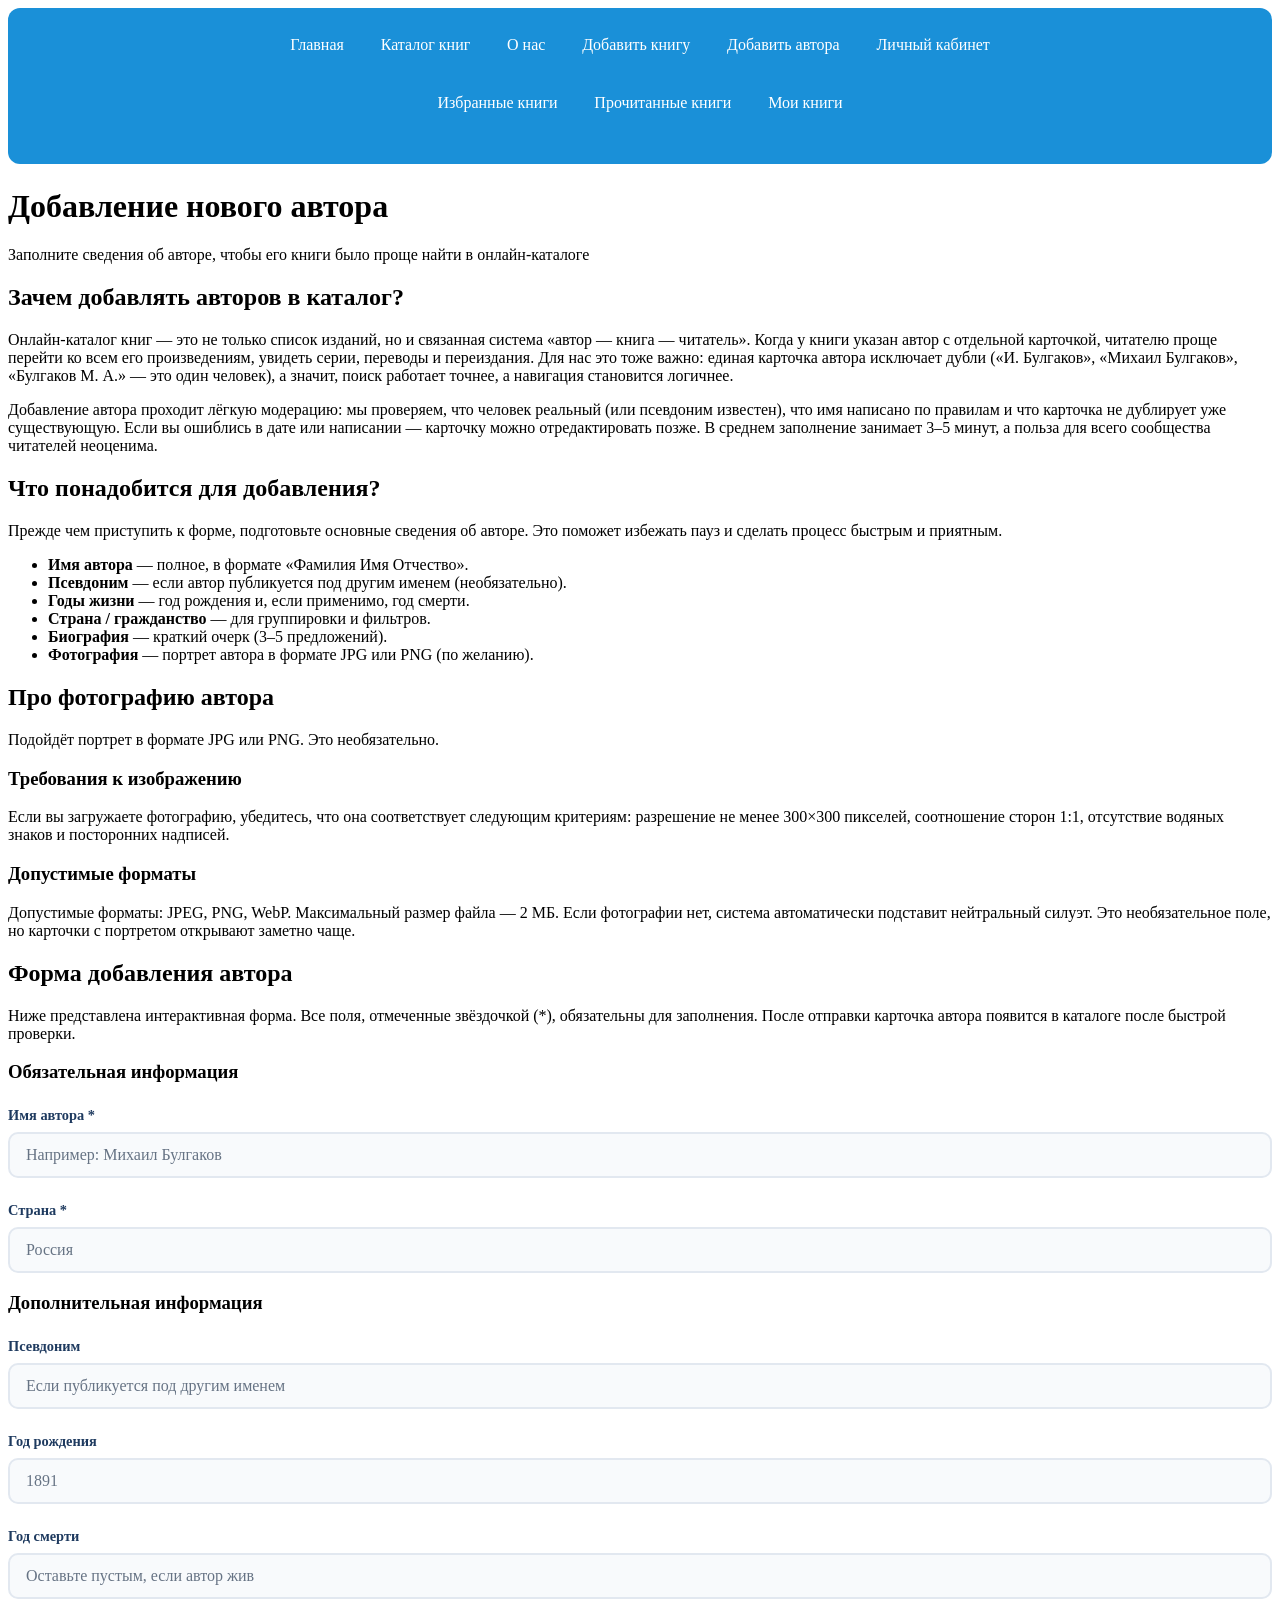
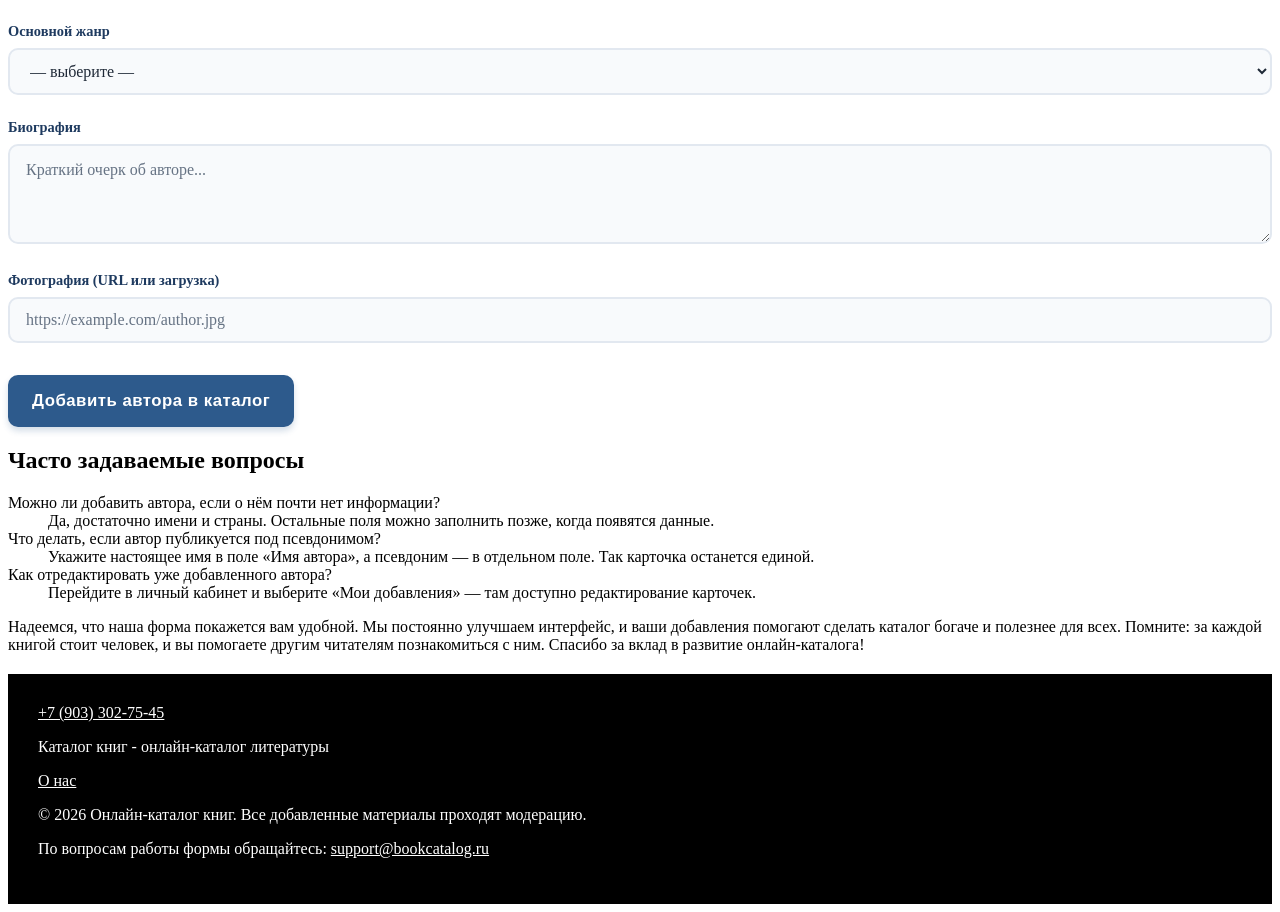
==== index/add_author.html @ e509ef24 "Технология сети интернет. ЛР5. Java Script" ====
<!DOCTYPE html>
<html lang="ru">


<header>
    <meta charset="UTF-8">
    <meta name="viewport" content="width=device-width, initial-scale=1.0">
    <title>Добавление автора</title>
    <link rel="stylesheet" href="../css/add_author.css">
    <link rel="stylesheet" href="../css/style.css">

    <nav>
        <ul>
            <li><a href="../index.html">Главная</a></li>
            <li><a href="catalog.html">Каталог книг</a></li>
            <li><a href="about_us.html">О нас</a></li>
            <li><a href="add_book.html">Добавить книгу</a></li>
            <li><a href="#">Добавить автора</a></li>
            <li><a href="personal_account.html">Личный кабинет</a></li>
        </ul>
    </nav>

    <nav>
        <ul>
            <li><a href="selected_books.html">Избранные книги</a></li>
            <li><a href="read_books.html">Прочитанные книги</a></li>
            <li><a href="my_books.html">Мои книги</a></li>
        </ul>
    </nav>
</header>



<main>
    <div class="container">
        <h1>Добавление нового автора</h1>
        <p>Заполните сведения об авторе, чтобы его книги было проще найти в онлайн-каталоге</p>




        <h2>Зачем добавлять авторов в каталог?</h2>
        <p>
            Онлайн-каталог книг — это не только список изданий, но и связанная система «автор — книга — читатель».
            Когда у книги указан автор с отдельной карточкой, читателю проще перейти ко всем его произведениям,
            увидеть серии, переводы и переиздания. Для нас это тоже важно: единая карточка автора исключает
            дубли («И. Булгаков», «Михаил Булгаков», «Булгаков М. А.» — это один человек), а значит, поиск
            работает точнее, а навигация становится логичнее.
        </p>
        <p>
            Добавление автора проходит лёгкую модерацию: мы проверяем, что человек реальный (или псевдоним
            известен), что имя написано по правилам и что карточка не дублирует уже существующую. Если
            вы ошиблись в дате или написании — карточку можно отредактировать позже. В среднем заполнение
            занимает 3–5 минут, а польза для всего сообщества читателей неоценима.
        </p>




        <h2>Что понадобится для добавления?</h2>
        <p>
            Прежде чем приступить к форме, подготовьте основные сведения об авторе. Это поможет избежать
            пауз и сделать процесс быстрым и приятным.
        </p>
        <ul>
            <li><strong>Имя автора</strong> — полное, в формате «Фамилия Имя Отчество».</li>
            <li><strong>Псевдоним</strong> — если автор публикуется под другим именем (необязательно).</li>
            <li><strong>Годы жизни</strong> — год рождения и, если применимо, год смерти.</li>
            <li><strong>Страна / гражданство</strong> — для группировки и фильтров.</li>
            <li><strong>Биография</strong> — краткий очерк (3–5 предложений).</li>
            <li><strong>Фотография</strong> — портрет автора в формате JPG или PNG (по желанию).</li>
        </ul>





        <h2>Про фотографию автора</h2>
        <p>Подойдёт портрет в формате JPG или PNG. Это необязательно.</p>

        <h3>Требования к изображению</h3>
        <p>
            Если вы загружаете фотографию, убедитесь, что она соответствует следующим критериям:
            разрешение не менее 300×300 пикселей, соотношение сторон 1:1, отсутствие водяных знаков
            и посторонних надписей.
        </p>

        <h3>Допустимые форматы</h3>
        <p>
            Допустимые форматы: JPEG, PNG, WebP. Максимальный размер файла — 2 МБ. Если фотографии нет,
            система автоматически подставит нейтральный силуэт. Это необязательное поле, но карточки
            с портретом открывают заметно чаще.
        </p>




        <h2>Форма добавления автора</h2>
        <p>
            Ниже представлена интерактивная форма. Все поля, отмеченные звёздочкой (*), обязательны
            для заполнения. После отправки карточка автора появится в каталоге после быстрой проверки.
        </p>

        <div class="form-preview">
            <form action="#" method="post">
                <h3>Обязательная информация</h3>
                <label for="fullname">Имя автора *</label>
                <input type="text" id="fullname" name="fullname" placeholder="Например: Михаил Булгаков" required>

                <label for="country">Страна *</label>
                <input type="text" id="country" name="country" placeholder="Россия" required>


                <h3>Дополнительная информация</h3>
                <label for="penname">Псевдоним</label>
                <input type="text" id="penname" name="penname" placeholder="Если публикуется под другим именем">

                <label for="birthyear">Год рождения</label>
                <input type="number" id="birthyear" name="birthyear" min="1000" max="2026" placeholder="1891">

                <label for="deathyear">Год смерти</label>
                <input type="number" id="deathyear" name="deathyear" min="1000" max="2026" placeholder="Оставьте пустым, если автор жив">

                <label for="genre">Основной жанр</label>
                <select id="genre" name="genre">
                    <option value="">— выберите —</option>
                    <option value="fiction">Художественная литература</option>
                    <option value="science">Научная литература</option>
                    <option value="history">История</option>
                    <option value="children">Детская литература</option>
                </select>

                <label for="biography">Биография</label>
                <textarea id="biography" name="biography" rows="3" placeholder="Краткий очерк об авторе..."></textarea>

                <label for="photo">Фотография (URL или загрузка)</label>
                <input type="text" id="photo" name="photo" placeholder="https://example.com/author.jpg">

                <button type="submit">Добавить автора в каталог</button>
            </form>
        </div>




        <h2>Часто задаваемые вопросы</h2>
        <dl>
            <dt>Можно ли добавить автора, если о нём почти нет информации?</dt>
            <dd>Да, достаточно имени и страны. Остальные поля можно заполнить позже, когда появятся данные.</dd>

            <dt>Что делать, если автор публикуется под псевдонимом?</dt>
            <dd>Укажите настоящее имя в поле «Имя автора», а псевдоним — в отдельном поле. Так карточка останется единой.</dd>

            <dt>Как отредактировать уже добавленного автора?</dt>
            <dd>Перейдите в личный кабинет и выберите «Мои добавления» — там доступно редактирование карточек.</dd>
        </dl>

        <p>
            Надеемся, что наша форма покажется вам удобной. Мы постоянно улучшаем интерфейс,
            и ваши добавления помогают сделать каталог богаче и полезнее для всех. Помните: за каждой
            книгой стоит человек, и вы помогаете другим читателям познакомиться с ним. Спасибо за вклад
            в развитие онлайн-каталога!
        </p>
    </div>

    <script>
        document.querySelector('form')?.addEventListener('submit', function(e) {
            e.preventDefault();
            alert('Демонстрационная форма: автор не будет сохранён, так как это учебный пример. Спасибо!');
        });
    </script>
</main>

<footer>
    <a href="tel:+79033027545">+7 (903) 302-75-45</a>
    <p>Каталог книг - онлайн-каталог литературы</p>
    <a href="about_us.html">О нас</a>
    <p>© 2026 Онлайн-каталог книг. Все добавленные материалы проходят модерацию.</p>
    <p>По вопросам работы формы обращайтесь: <a href="mailto:support@bookcatalog.ru">support@bookcatalog.ru</a></p>
</footer>

</body>
</html>
---- css/style.css ----
header{
        background-color: #1a90d8;
        padding: 20px;
        border-radius: 12px;
        margin-bottom: 1.5rem; 
    }

    header a{
        color: white;
    }

    footer{
        background-color: black;
        color: white;
        padding: 30px;
        margin-top: 20px;
    }

    footer a{
        color: white;
    }


    /*Карточка с книгой*/
    .card__title,
    .card__author {
        display: block;      /* каждая ссылка — на своей строке */
        font-size: 1.5rem;
        text-align: center;
    }

    .card__cover {
        width: 100%;
        aspect-ratio: 2 / 3;  /* Пропорция обложки*/
        object-fit: cover;    /* обрезает лишнее, не искажая */
        display: block;
        border-radius: 18px; 
    }




    /* каталог карточек с книгами */
    .list-card {
        display: grid;
        /* Карточки сами распределятся: минимум 260px, максимум - сколько дадут */
        grid-template-columns: repeat(auto-fill, minmax(260px, 1fr));
        gap: 1rem;
    }

    .card { 
        margin-bottom: 0; 
    }


    /* База: мобильный (столбец) */
    header nav ul {
        display: flex;
        flex-direction: column; /* Ставим пункты друг под другом */
        gap: 0.8rem;
        list-style: none;
        margin: 0 0 1.5rem 0; /* Отступ снизу, чтобы меню не слипалось */
        padding: 0;
        transition: all 0.2s ease; 
    }

    /*при наведении*/
    header nav ul li:hover {
        background-color: #2d5a8c; 
        color: #ffffff;            
        border-color: #2d5a8c;
        border-radius: 8px;
        cursor: pointer;           
    }

    /* Убираем space-between на мобильном, иначе они разлетятся */
    header nav ul li a {
        display: block;
        padding: 0.8rem;
        text-decoration: none;
        text-align: center;
        border: 2px solid #c9e8fb; 
        border-radius: 8px;
    }

    /* Планшеты и ПК: строка */
    @media (min-width: 768px) {
        header nav ul {
            flex-direction: row; 
            justify-content: center; 
            flex-wrap: wrap; /* Если не влезут — перенесутся */
            background: none;
        }
        
        header nav ul li a {
            background: none; /* Убираем фон, делаем просто ссылками */
            padding: 0.5rem 0.75rem;
            border: none; /* Убираем рамки на ПК */
        }
    }


    /* Стили для подписей (label) */
    label {
        font-weight: 600;
        font-size: 0.9rem;
        margin-bottom: 0.5rem;
        margin-top: 1.5rem;
        color: #1e3a5f; 
        display: block;
    }

    /* Звездочка для обязательных полей  */
    label.required::after {
        content: " *";
        color: #dc2626; 
    }

    /* 2. Общие стили для полей */
    input[type="text"],
    input[type="number"],
    input[type="url"],
    input[type="tel"],
    input[type="email"],
    input[type="date"],
    input[type="bio"],
    input[type="password"],
    input[type="search"],
    select,
    textarea {
        width: 100%; 
        padding: 0.75rem 1rem; 
        border: 2px solid #e2e8f0; 
        border-radius: 10px; 
        font-family: inherit;
        font-size: 1rem;
        color: #1f2937;
        background-color: #f8fafc; 
        box-sizing: border-box;
        transition: all 0.3s ease; 
    }

    /* при наведении*/
    input:hover,
    select:hover,
    textarea:hover {
        border-color: #cbd5e1; 
        background-color: #ffffff;
    }

    /* при клике */
    input:focus,
    select:focus,
    textarea:focus {
        outline: none; /* Убираем стандартную браузерную обводку */
        border-color: #2d5a8c; 
        background-color: #ffffff; 
        box-shadow: 0 0 0 4px rgba(45, 90, 140, 0.15); 
    }

    /* подсказка */
    ::placeholder {
        color: #667384;
        opacity: 1; /* защита от Firefox */
    }

    /* Поля с ошибкой */
    input:invalid:not(:placeholder-shown) {
        border-color: #ef4444;
    }

    /* выпадающий список */
    select {
        background-position: right 1rem center;
        background-size: 1rem;
        padding-right: 2rem; 
        cursor: pointer;
    }


    textarea {
        resize: vertical; 
        min-height: 100px; 
        line-height: 1.5; /*Межстрочный интервал*/
    }

    /* кнопка отправки */
    button[type="submit"] {
        margin-top: 2rem;
        padding: 1rem 1.5rem;
        background: #2d5a8c;
        color: white;
        border: none;
        border-radius: 10px;
        font-size: 1.05rem;
        font-weight: 600;
        cursor: pointer;
        letter-spacing: 0.5px;
        box-shadow: 0 4px 6px rgba(45, 90, 140, 0.2); 
        transition: all 0.3s ease;
    }

    button[type="submit"]:hover {
        background: linear-gradient(135deg, #1e3a5f, #152a45);
        box-shadow: 0 6px 12px rgba(45, 90, 140, 0.3);
        transform: translateY(-2px); /* Кнопка чуть приподнимается */
    }

    button[type="submit"]:active {
        transform: translateY(0); /* Возвращается на место при клике */
        box-shadow: 0 2px 4px rgba(45, 90, 140, 0.2);
    }
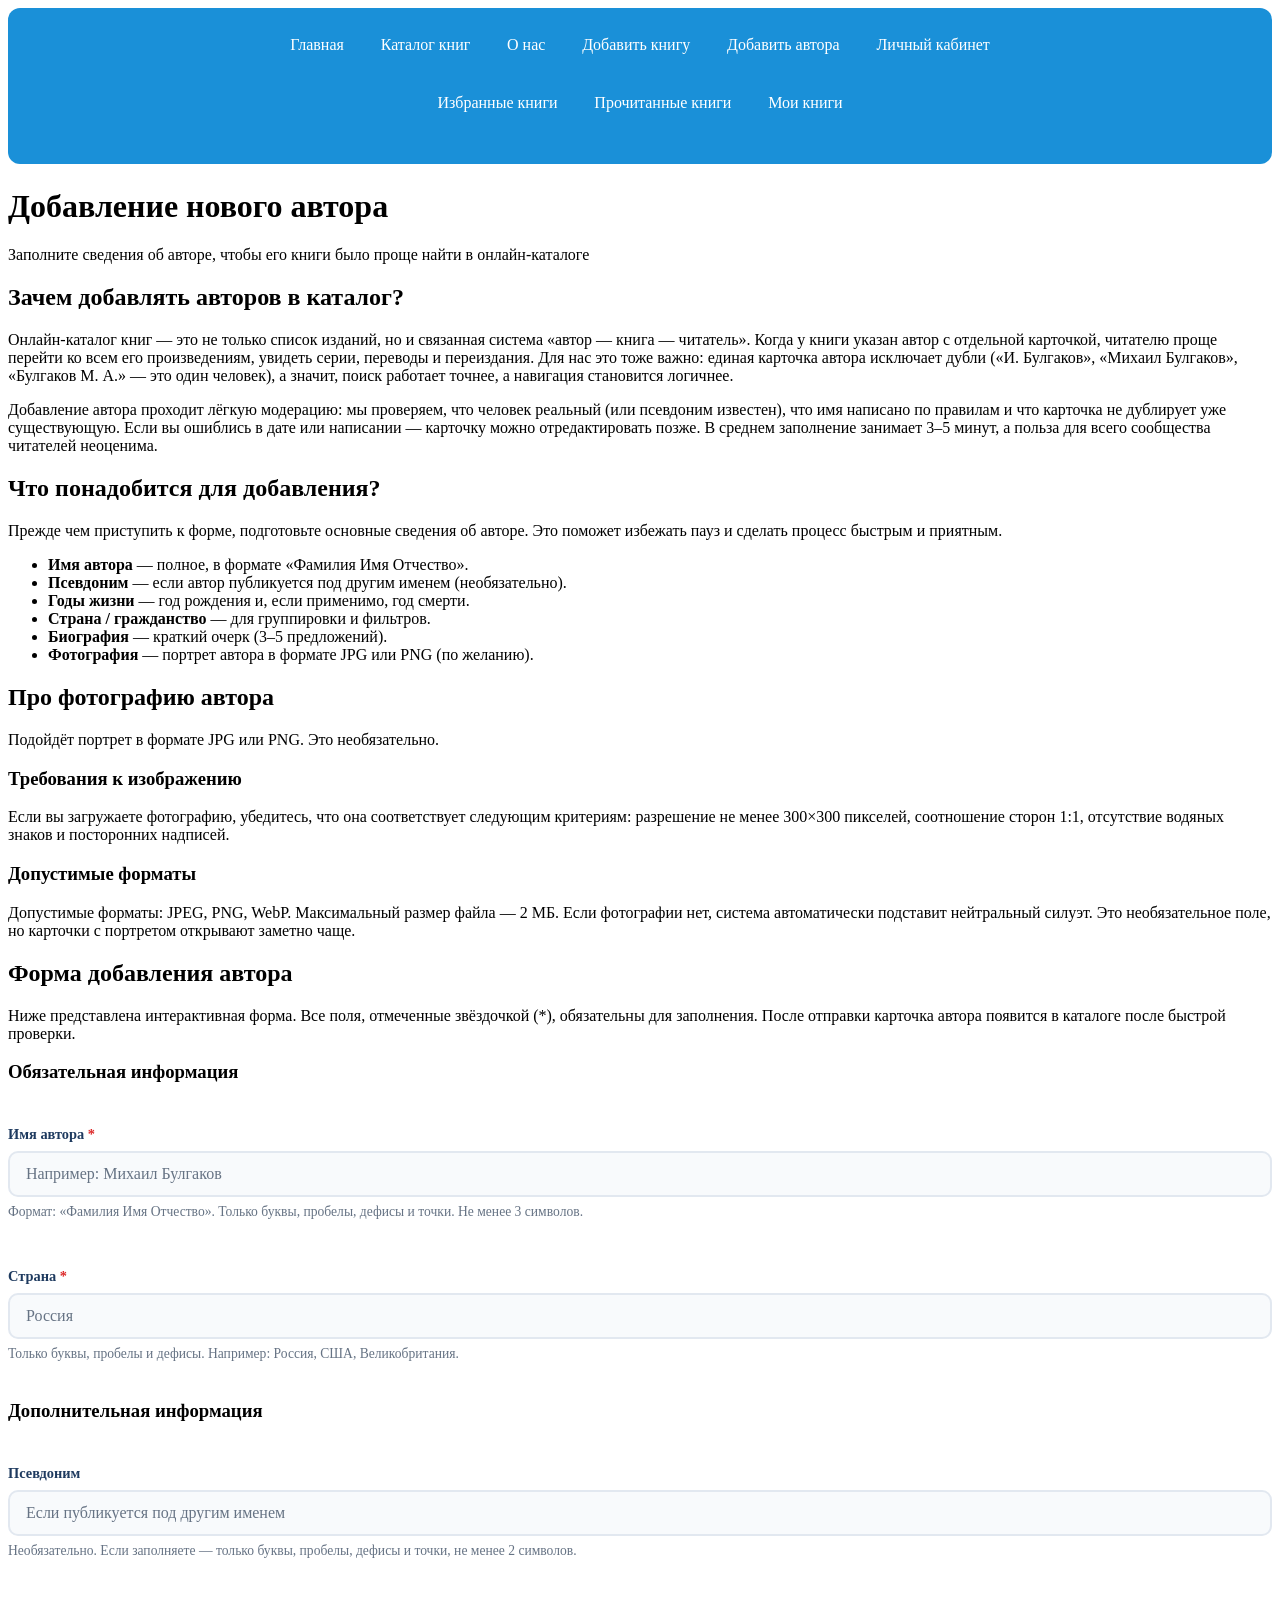
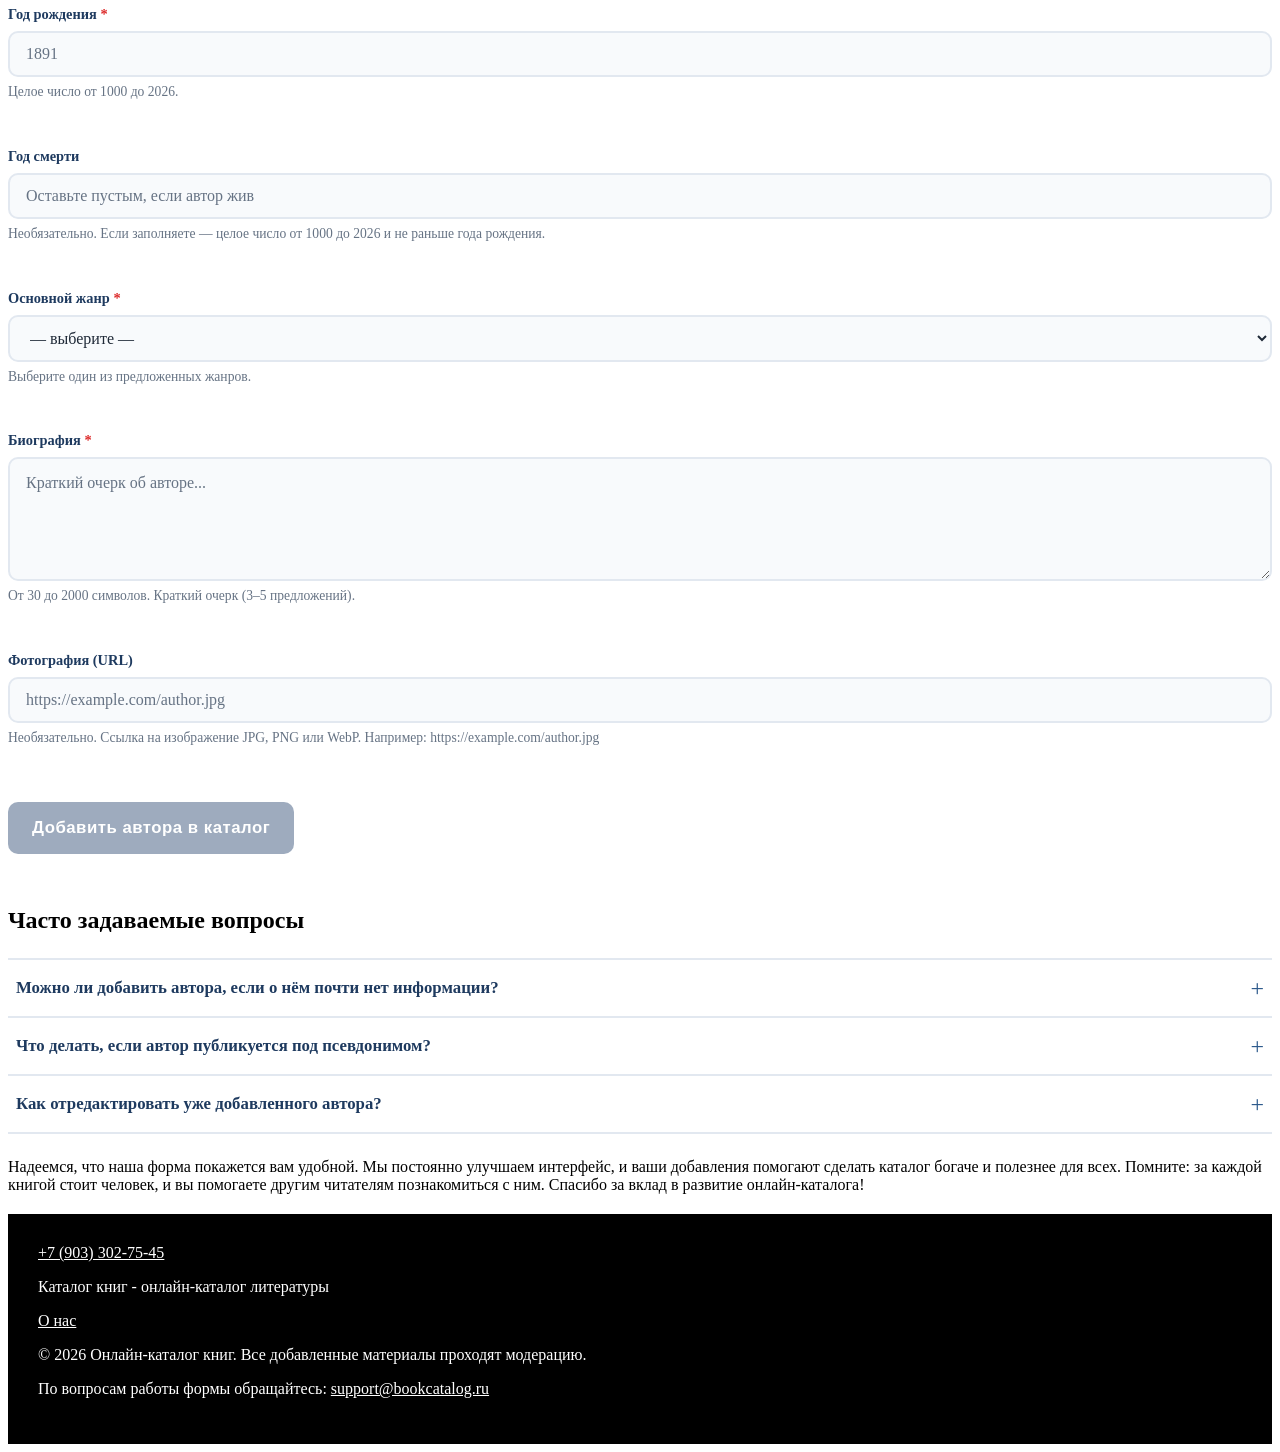
==== commit e4998e72: "Лабораторная работа 5 и 6 Непроверенный вариант лабораторных работ 5 и :" ====
--- a/index/add_author.html
+++ b/index/add_author.html
@@ -1,14 +1,16 @@
 <!DOCTYPE html>
 <html lang="ru">
-
-
-<header>
+<head>
     <meta charset="UTF-8">
     <meta name="viewport" content="width=device-width, initial-scale=1.0">
     <title>Добавление автора</title>
+    <link rel="stylesheet" href="../css/main.css">
+    <link rel="stylesheet" href="../css/style.css">
     <link rel="stylesheet" href="../css/add_author.css">
-    <link rel="stylesheet" href="../css/style.css">
-
+    <link rel="stylesheet" href="../css/validation.css">
+</head>
+<body>
+<header>
     <nav>
         <ul>
             <li><a href="../index.html">Главная</a></li>
@@ -29,15 +31,10 @@
     </nav>
 </header>
 
-
-
 <main>
     <div class="container">
         <h1>Добавление нового автора</h1>
         <p>Заполните сведения об авторе, чтобы его книги было проще найти в онлайн-каталоге</p>
-
-
-
 
         <h2>Зачем добавлять авторов в каталог?</h2>
         <p>
@@ -53,9 +50,6 @@
             вы ошиблись в дате или написании — карточку можно отредактировать позже. В среднем заполнение
             занимает 3–5 минут, а польза для всего сообщества читателей неоценима.
         </p>
-
-
-
 
         <h2>Что понадобится для добавления?</h2>
         <p>
@@ -71,10 +65,6 @@
             <li><strong>Фотография</strong> — портрет автора в формате JPG или PNG (по желанию).</li>
         </ul>
 
-
-
-
-
         <h2>Про фотографию автора</h2>
         <p>Подойдёт портрет в формате JPG или PNG. Это необязательно.</p>
 
@@ -92,9 +82,6 @@
             с портретом открывают заметно чаще.
         </p>
 
-
-
-
         <h2>Форма добавления автора</h2>
         <p>
             Ниже представлена интерактивная форма. Все поля, отмеченные звёздочкой (*), обязательны
@@ -102,58 +89,173 @@
         </p>
 
         <div class="form-preview">
-            <form action="#" method="post">
+            <form action="#" method="post" id="add-author-form" novalidate>
                 <h3>Обязательная информация</h3>
-                <label for="fullname">Имя автора *</label>
-                <input type="text" id="fullname" name="fullname" placeholder="Например: Михаил Булгаков" required>
-
-                <label for="country">Страна *</label>
-                <input type="text" id="country" name="country" placeholder="Россия" required>
-
+
+                <div class="form-field">
+                    <label for="fullname" class="required">Имя автора</label>
+                    <input
+                        type="text"
+                        id="fullname"
+                        name="fullname"
+                        placeholder="Например: Михаил Булгаков"
+                        required
+                        minlength="3"
+                        maxlength="150"
+                        pattern="[А-Яа-яЁёA-Za-z\s.\-]+"
+                        title="Только буквы, пробелы, дефисы и точки"
+                        autocomplete="off"
+                    >
+                    <small class="hint">Формат: «Фамилия Имя Отчество». Только буквы, пробелы, дефисы и точки. Не менее 3 символов.</small>
+                    <span class="error-message" id="fullname-error" aria-live="polite"></span>
+                </div>
+
+                <div class="form-field">
+                    <label for="country" class="required">Страна</label>
+                    <input
+                        type="text"
+                        id="country"
+                        name="country"
+                        placeholder="Россия"
+                        required
+                        minlength="2"
+                        maxlength="60"
+                        pattern="[А-Яа-яЁёA-Za-z\s\-]+"
+                        title="Только буквы, пробелы и дефисы"
+                        autocomplete="off"
+                    >
+                    <small class="hint">Только буквы, пробелы и дефисы. Например: Россия, США, Великобритания.</small>
+                    <span class="error-message" id="country-error" aria-live="polite"></span>
+                </div>
 
                 <h3>Дополнительная информация</h3>
-                <label for="penname">Псевдоним</label>
-                <input type="text" id="penname" name="penname" placeholder="Если публикуется под другим именем">
-
-                <label for="birthyear">Год рождения</label>
-                <input type="number" id="birthyear" name="birthyear" min="1000" max="2026" placeholder="1891">
-
-                <label for="deathyear">Год смерти</label>
-                <input type="number" id="deathyear" name="deathyear" min="1000" max="2026" placeholder="Оставьте пустым, если автор жив">
-
-                <label for="genre">Основной жанр</label>
-                <select id="genre" name="genre">
-                    <option value="">— выберите —</option>
-                    <option value="fiction">Художественная литература</option>
-                    <option value="science">Научная литература</option>
-                    <option value="history">История</option>
-                    <option value="children">Детская литература</option>
-                </select>
-
-                <label for="biography">Биография</label>
-                <textarea id="biography" name="biography" rows="3" placeholder="Краткий очерк об авторе..."></textarea>
-
-                <label for="photo">Фотография (URL или загрузка)</label>
-                <input type="text" id="photo" name="photo" placeholder="https://example.com/author.jpg">
-
-                <button type="submit">Добавить автора в каталог</button>
+
+                <div class="form-field">
+                    <label for="penname">Псевдоним</label>
+                    <input
+                        type="text"
+                        id="penname"
+                        name="penname"
+                        placeholder="Если публикуется под другим именем"
+                        minlength="2"
+                        maxlength="100"
+                        pattern="[А-Яа-яЁёA-Za-z\s.\-]+"
+                        title="Только буквы, пробелы, дефисы и точки"
+                        autocomplete="off"
+                    >
+                    <small class="hint">Необязательно. Если заполняете — только буквы, пробелы, дефисы и точки, не менее 2 символов.</small>
+                    <span class="error-message" id="penname-error" aria-live="polite"></span>
+                </div>
+
+                <div class="form-field">
+                    <label for="birthyear" class="required">Год рождения</label>
+                    <input
+                        type="number"
+                        id="birthyear"
+                        name="birthyear"
+                        placeholder="1891"
+                        required
+                        min="1000"
+                        max="2026"
+                        step="1"
+                    >
+                    <small class="hint">Целое число от 1000 до 2026.</small>
+                    <span class="error-message" id="birthyear-error" aria-live="polite"></span>
+                </div>
+
+                <div class="form-field">
+                    <label for="deathyear">Год смерти</label>
+                    <input
+                        type="number"
+                        id="deathyear"
+                        name="deathyear"
+                        placeholder="Оставьте пустым, если автор жив"
+                        min="1000"
+                        max="2026"
+                        step="1"
+                    >
+                    <small class="hint">Необязательно. Если заполняете — целое число от 1000 до 2026 и не раньше года рождения.</small>
+                    <span class="error-message" id="deathyear-error" aria-live="polite"></span>
+                </div>
+
+                <div class="form-field">
+                    <label for="genre" class="required">Основной жанр</label>
+                    <select id="genre" name="genre" required>
+                        <option value="">— выберите —</option>
+                        <option value="fiction">Художественная литература</option>
+                        <option value="science">Научная литература</option>
+                        <option value="history">История</option>
+                        <option value="children">Детская литература</option>
+                    </select>
+                    <small class="hint">Выберите один из предложенных жанров.</small>
+                    <span class="error-message" id="genre-error" aria-live="polite"></span>
+                </div>
+
+                <div class="form-field">
+                    <label for="biography" class="required">Биография</label>
+                    <textarea
+                        id="biography"
+                        name="biography"
+                        rows="4"
+                        placeholder="Краткий очерк об авторе..."
+                        required
+                        minlength="30"
+                        maxlength="2000"
+                    ></textarea>
+                    <small class="hint">От 30 до 2000 символов. Краткий очерк (3–5 предложений).</small>
+                    <span class="error-message" id="biography-error" aria-live="polite"></span>
+                </div>
+
+                <div class="form-field">
+                    <label for="photo">Фотография (URL)</label>
+                    <input
+                        type="url"
+                        id="photo"
+                        name="photo"
+                        placeholder="https://example.com/author.jpg"
+                        pattern="https?://.+\.(jpg|jpeg|png|webp)"
+                        title="Ссылка на изображение JPG, PNG или WebP"
+                        autocomplete="off"
+                    >
+                    <small class="hint">Необязательно. Ссылка на изображение JPG, PNG или WebP. Например: https://example.com/author.jpg</small>
+                    <span class="error-message" id="photo-error" aria-live="polite"></span>
+                </div>
+
+                <button type="submit" id="submit-btn" disabled>Добавить автора в каталог</button>
+                <p class="form-status" id="form-status" aria-live="polite"></p>
             </form>
         </div>
 
-
-
-
         <h2>Часто задаваемые вопросы</h2>
-        <dl>
-            <dt>Можно ли добавить автора, если о нём почти нет информации?</dt>
-            <dd>Да, достаточно имени и страны. Остальные поля можно заполнить позже, когда появятся данные.</dd>
-
-            <dt>Что делать, если автор публикуется под псевдонимом?</dt>
-            <dd>Укажите настоящее имя в поле «Имя автора», а псевдоним — в отдельном поле. Так карточка останется единой.</dd>
-
-            <dt>Как отредактировать уже добавленного автора?</dt>
-            <dd>Перейдите в личный кабинет и выберите «Мои добавления» — там доступно редактирование карточек.</dd>
-        </dl>
+
+        <div class="faq" id="faq">
+            <div class="faq__item">
+                <button type="button" class="faq__question" aria-expanded="false">
+                    Можно ли добавить автора, если о нём почти нет информации?
+                </button>
+                <div class="faq__answer" hidden>
+                    <p>Да, достаточно имени и страны. Остальные поля можно заполнить позже, когда появятся данные.</p>
+                </div>
+            </div>
+
+            <div class="faq__item">
+                <button type="button" class="faq__question" aria-expanded="false">
+                    Что делать, если автор публикуется под псевдонимом?
+                </button>
+                <div class="faq__answer" hidden>
+                    <p>Укажите настоящее имя в поле «Имя автора», а псевдоним — в отдельном поле. Так карточка останется единой.</p>
+                </div>
+            </div>
+
+            <div class="faq__item">
+                <button type="button" class="faq__question" aria-expanded="false">
+                    Как отредактировать уже добавленного автора?
+                </button>
+                <div class="faq__answer" hidden>
+                    <p>Перейдите в личный кабинет и выберите «Мои добавления» — там доступно редактирование карточек.</p>
+                </div>
+            </div>
+        </div>
 
         <p>
             Надеемся, что наша форма покажется вам удобной. Мы постоянно улучшаем интерфейс,
@@ -162,13 +264,6 @@
             в развитие онлайн-каталога!
         </p>
     </div>
-
-    <script>
-        document.querySelector('form')?.addEventListener('submit', function(e) {
-            e.preventDefault();
-            alert('Демонстрационная форма: автор не будет сохранён, так как это учебный пример. Спасибо!');
-        });
-    </script>
 </main>
 
 <footer>
@@ -179,5 +274,7 @@
     <p>По вопросам работы формы обращайтесь: <a href="mailto:support@bookcatalog.ru">support@bookcatalog.ru</a></p>
 </footer>
 
+<script src="../js/add_author_validation.js"></script>
+<script src="../js/faq-accordion.js"></script>
 </body>
 </html>
--- a/css/main.css
+++ b/css/main.css
@@ -0,0 +1,28 @@
+.carousel {
+  overflow: hidden;        /* скрыть слайды за пределами */
+  width: 100%;
+}
+
+.carousel_track {
+  display: flex;
+ 
+  animation: scroll 30s infinite;  /* автопрокрутка */
+}
+
+.carousel_slide {
+  flex: 0 0 100%;       
+  width: 100%;
+}
+
+.carousel_slide img {
+  display: block;
+  width: 100%;
+  height: auto;
+}
+
+@keyframes scroll {
+  0%,   20%  { transform: translateX(0); }
+  33%,  53%  { transform: translateX(-100%); }
+  66%,  86%  { transform: translateX(-200%); }
+  100%       { transform: translateX(0); }
+}
--- a/css/style.css
+++ b/css/style.css
@@ -209,4 +209,146 @@
     button[type="submit"]:active {
         transform: translateY(0); /* Возвращается на место при клике */
         box-shadow: 0 2px 4px rgba(45, 90, 140, 0.2);
-    }+    }
+
+
+
+
+
+
+
+
+
+
+
+
+    /* ЭФФЕКТ «ОБЪЁМНОГО ВЫДЕЛЕНИЯ» КАРТОЧКИ ПРИ НАВЕДЕНИИ */
+
+.card {
+    /* плавные переходы */
+    transition: 
+        transform 0.3s cubic-bezier(0.16, 1, 0.3, 1),
+        box-shadow 0.3s ease,
+        border-color 0.3s ease,
+        background-color 0.3s ease;
+
+    /* рамка  */
+    border: 2px solid transparent;
+    border-radius: 18px;
+    padding: 12px;
+    background-color: transparent;
+
+    /* чтобы transform не влиял на соседние карточки */
+    will-change: transform;
+}
+
+/* При наведении — приподнимаем, увеличиваем, добавляем тень и рамку */
+.card:hover {
+    transform: translateY(-6px) scale(1.03);
+    box-shadow: 
+        0 12px 24px rgba(45, 90, 140, 0.18),
+        0 4px 8px rgba(45, 90, 140, 0.12);
+    border-color: #2d5a8c;       /* ваш синий */
+    background-color: #ffffff;
+    z-index: 2;                   /* поверх соседей */
+    position: relative;           /* нужно, чтобы z-index сработал */
+}
+
+/* На обложке при наведении — лёгкое дополнительное увеличение и тень,
+   чтобы создать ощущение «приближения» */
+.card:hover .card__cover {
+    transform: scale(1.04);
+    box-shadow: 0 8px 20px rgba(0, 0, 0, 0.15);
+    transition: transform 0.3s ease, box-shadow 0.3s ease;
+}
+
+/* Анимация обложки внутри карточки  */
+.card .card__cover {
+    transition: transform 0.3s ease, box-shadow 0.3s ease;
+}
+
+/* На тач-устройствах эффект не нужен — там нет hover */
+@media (hover: none) {
+    .card:hover {
+        transform: none;
+        box-shadow: none;
+        border-color: transparent;
+        background-color: transparent;
+    }
+    .card:hover .card__cover {
+        transform: none;
+        box-shadow: none;
+    }
+}
+
+
+
+
+
+
+
+
+/*FAQ-аккордеон*/
+
+.faq {
+    margin: 1.5rem 0;
+    border-top: 2px solid #e2e8f0;
+}
+
+.faq__item {
+    border-bottom: 2px solid #e2e8f0;
+}
+
+.faq__question {
+    width: 100%;
+    display: flex;
+    justify-content: space-between;
+    align-items: center;
+    gap: 1rem;
+    padding: 1rem 0.5rem;
+    background: transparent;
+    border: none;
+    text-align: left;
+    font: inherit;
+    font-size: 1.05rem;
+    font-weight: 600;
+    color: #1e3a5f;
+    cursor: pointer;
+    transition: color 0.2s ease, background 0.2s ease;
+}
+
+.faq__question:hover {
+    color: #2d5a8c;
+    background: #f8fafc;
+}
+
+.faq__question::after {
+    content: '+';
+    font-size: 1.5rem;
+    font-weight: 400;
+    line-height: 1;
+    color: #2d5a8c;
+    transition: transform 0.25s ease;
+    flex-shrink: 0;
+}
+
+.faq__item.is-open .faq__question::after {
+    content: '−';
+    transform: rotate(180deg);
+}
+
+.faq__answer {
+    padding: 0 0.5rem 1rem;
+    color: #1f2937;
+    line-height: 1.6;
+    animation: faqFadeIn 0.25s ease;
+}
+
+.faq__answer p {
+    margin: 0;
+}
+
+@keyframes faqFadeIn {
+    from { opacity: 0; transform: translateY(-4px); }
+    to   { opacity: 1; transform: translateY(0); }
+}
--- a/css/validation.css
+++ b/css/validation.css
@@ -0,0 +1,94 @@
+/*  Обёртка поля: резервируем место под ошибку  */
+.form-field {
+    display: flex;
+    flex-direction: column;
+    margin-bottom: 0.25rem; /* отступ между полями */
+}
+
+
+
+/* Подсказка о формате — вне поля ввода */
+.form-field .hint {
+    color: #667384;           
+    font-size: 0.85rem;
+    line-height: 1.35;
+    min-height: 1.2em;        
+    margin-top: 6px;
+}
+
+/* Сообщение об ошибке */
+.form-field .error-message {
+    color: #dc2626;           
+    font-size: 0.85rem;
+    line-height: 1.35;
+    min-height: 1.2em;        
+    display: block;
+    margin-top: 2px;
+}
+
+/* Сброс браузерной обводки  */
+.form-field input,
+.form-field textarea {
+    box-sizing: border-box;
+}
+
+/* Валидное поле — зелёная рамка*/
+.form-field.is-valid input,
+.form-field.is-valid textarea {
+    border-color: #16a34a;
+    background-color: #f0fdf4;
+    box-shadow: 0 0 0 4px rgba(22, 163, 74, 0.12);
+}
+
+/* Невалидное поле — красная рамка */
+.form-field.is-invalid input,
+.form-field.is-invalid textarea {
+    border-color: #dc2626;
+    background-color: #fef2f2;
+    box-shadow: 0 0 0 4px rgba(220, 38, 38, 0.12);
+}
+
+/* Кнопка: состояние НЕДОСТУПНА */
+button[type="submit"]:disabled {
+    background: #94a3b8;            
+    cursor: not-allowed;
+    box-shadow: none;
+    transform: none;        /* отключаем hover-подъём */
+    opacity: 0.9;
+}
+
+button[type="submit"]:disabled:hover {
+    background: #94a3b8;
+    transform: none;
+    box-shadow: none;
+}
+
+
+
+/* Статус формы под кнопкой */
+.form-status {
+    min-height: 1.4em;
+    margin-top: 0.75rem;
+    font-size: 0.95rem;
+    color: #16a34a;
+}
+
+.form-status.is-error {
+    color: #dc2626;
+}
+
+
+
+
+
+/* Адаптивность: на мобильных кнопка на всю ширину */
+@media (max-width: 640px) {
+    .form-field input,
+    .form-field textarea,
+    .form-field select {
+        font-size: 16px; /* чтобы iOS не зумил */
+    }
+    button[type="submit"] {
+        width: 100%;
+    }
+}
